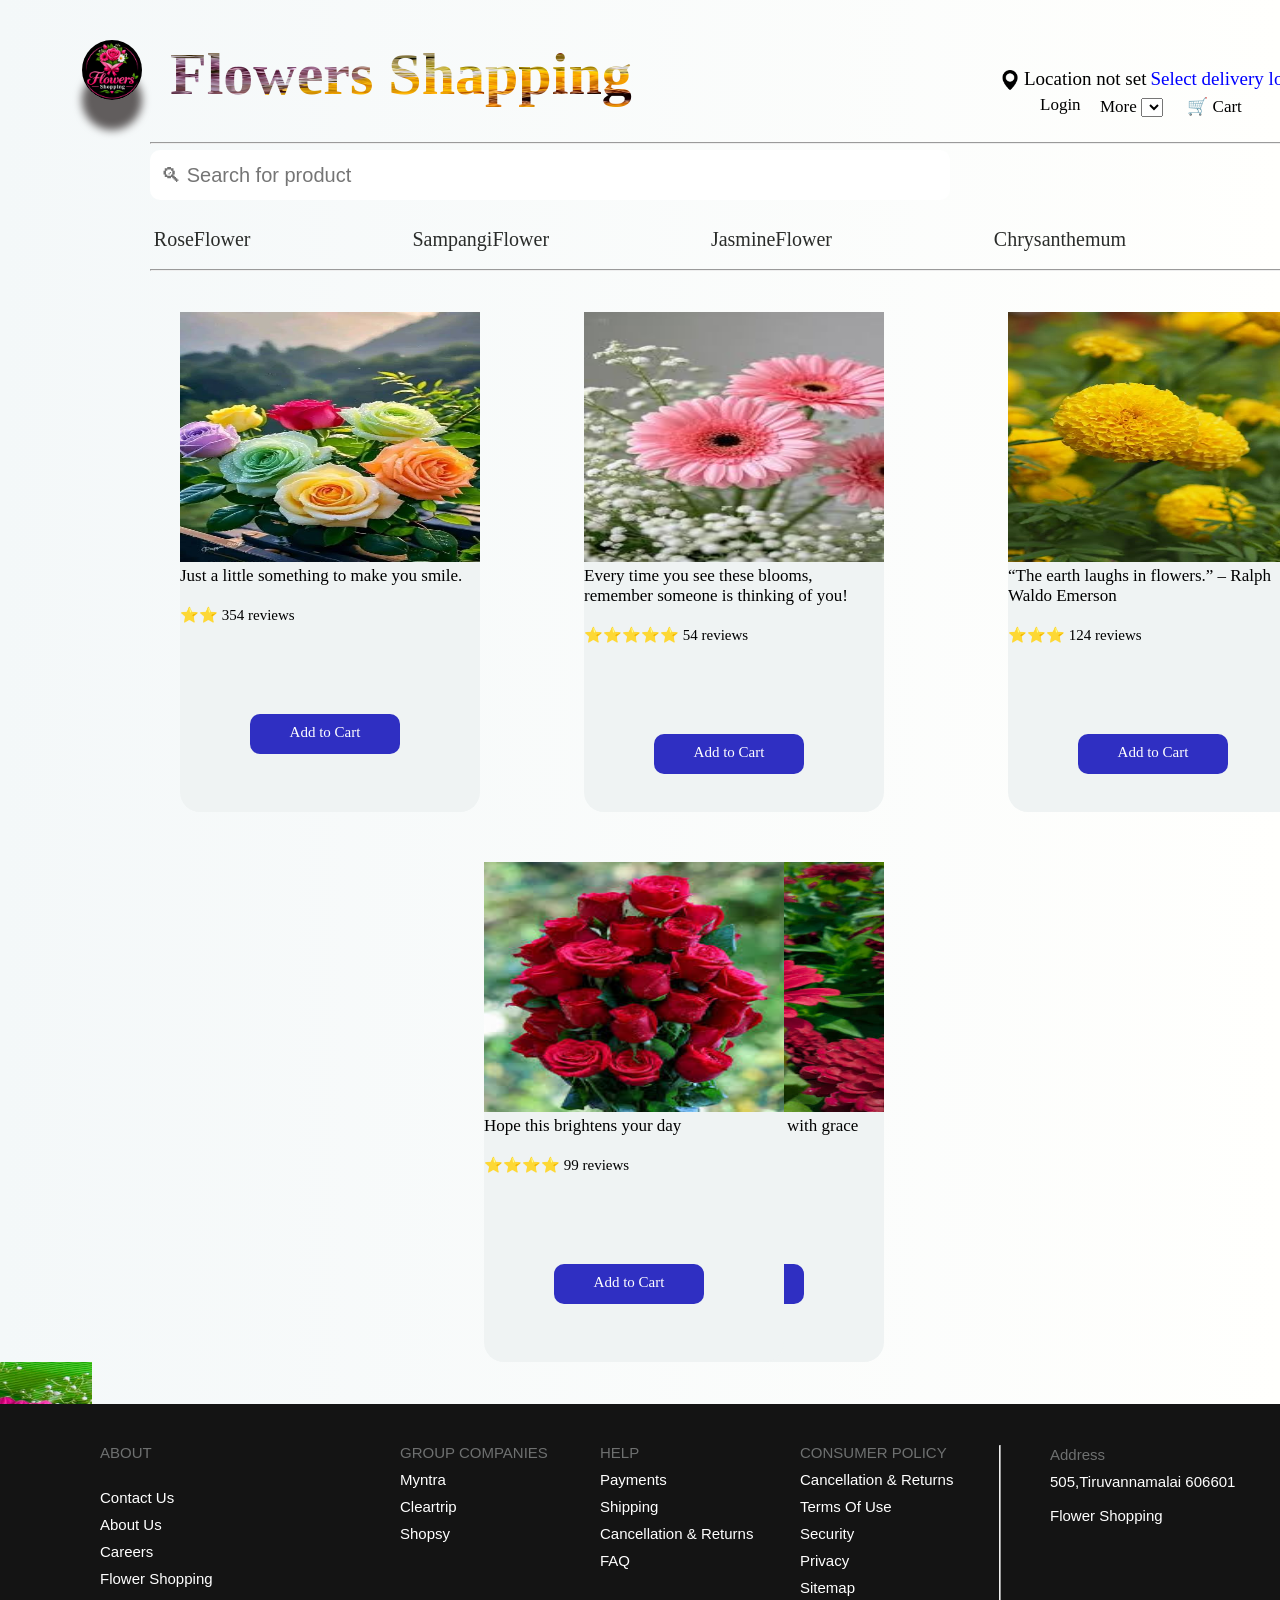
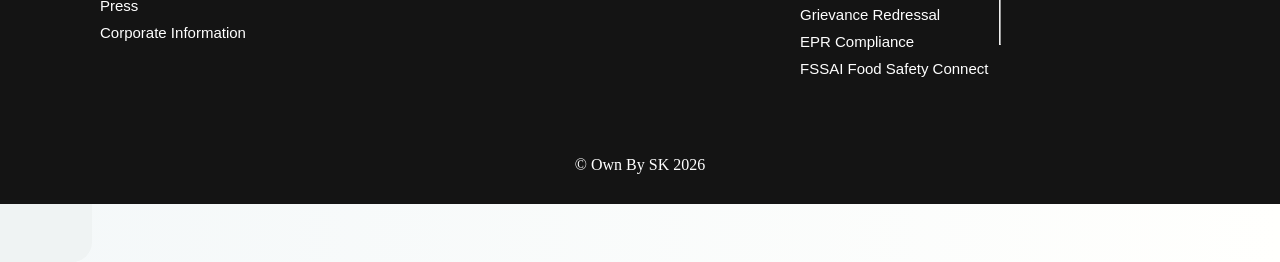
==== index.html @ e6ac88f8 "final commit" ====
<!DOCTYPE html>
<html lang="en">
<head>
    <meta charset="UTF-8">
    <meta name="viewport" content="width=device-width, initial-scale=1.0">
    <title>Flowers</title>
    <link rel="stylesheet" href="./style.css">
</head>
<body>

    <div id="parent">
        <div id="child1">
            <h1><img src="./img/logo.png" alt=""> Flowers Shapping</h1>
            <img src="./img/loc.png" alt="">
            <span>Location not set</span> <span> Select delivery location</span>
        </div>
        
        <div id="child2">
                <!-- <span>🌹</span>
                <span>☘</span>
                <span>💮</span>
                <span>🌼</span> -->
            <ul id="s">
                <a href="./rose.html"><li>RoseFlower</li></a>
                <a href="./sampangi.html"><li>SampangiFlower</li></a>
                <a href="./jase.html"><li>JasmineFlower</li></a>
                <a href="./mum.html"><li>Chrysanthemum</li></a>
            </ul>
            <hr>
        </div>
        <div id="child3">
            <input type="search" placeholder="  🔍︎ Search for product ">
            <a href="./login.html"><span>Login</span></a>
            <span>More
                <select name="" id="">
                    <!-- <option value=""></option> -->
                </select>
            </span>
            <span>🛒 Cart</span>
        </div>
        <div id="demo1" class="demo">
            <img src="./img/img1.jpg" alt="">
            <p>Just a little something to make you smile.</p>
            <p>⭐⭐ 354 reviews</p>
            <p>Add to Cart</p>
        </div>

        <div id="demo2" class="demo">
            <img src="./img/img2.jpg" alt="">
            <p>Every time you see these blooms, remember someone is thinking of you!</p>
            <p>⭐⭐⭐⭐⭐ 54 reviews</p>
            <p>Add to Cart</p>
        </div>
        <div id="demo3" class="demo">
            <img src="./img/img3.jpg" alt="">
            <p>“The earth laughs in flowers.” – Ralph Waldo Emerson</p>
            <p>⭐⭐⭐ 124 reviews</p>
            <p>Add to Cart</p>
        </div>
       
        <div id="demo4" class="demo">
             <img src="./img/img4.jpg" alt="">
             <p>Where life plants you, bloom with grace</p>
             <p>⭐⭐⭐⭐ 500 reviews</p>
             <p>Add to Cart</p>
        </div>
        <div id="demo5" class="demo">
             <img src="./img/img5.jpg" alt="">
             <p>Flowers are the music of the ground.</p>
             <p>⭐⭐⭐⭐⭐ 900 reviews</p>
             <p>Add to Cart</p>
        </div>
        <div id="demo6" class="demo">
            <img src="./img/img6.jpg" alt="">
            <p>Hope this brightens your day</p>
            <p>⭐⭐⭐⭐ 99 reviews</p>
            <p>Add to Cart</p>
        </div>
    </div>
    <hr>
        <div id="parent1">
            <ul>
                <li class="li">ABOUT</li>
                <br>
                <li>Contact Us</li>
                <li>About Us</li>
                <li>Careers</li>
                <li>Flower Shopping</li>
                <li>Press</li>
                <li>Corporate Information</li>
            </ul>
            <ul id="ul">
                <li class="li">GROUP COMPANIES</li>
                <li>Myntra</li>
                <li>Cleartrip</li>
                <li>Shopsy</li>
            </ul>
            <ul id="u">
                <li class="li">HELP</li>
                <li>Payments</li>
                <li>Shipping</li>
                <li>Cancellation & Returns</li>
                <li>FAQ</li>
            </ul>
            <ul id="u1">
                <li class="li">CONSUMER POLICY</li>
                <li>Cancellation & Returns</li>
                <li>Terms Of Use</li>
                <li>Security</li>
                <li>Privacy</li>
                <li>Sitemap</li>
                <li>Grievance Redressal</li>
                <li>EPR Compliance</li>
                <li>FSSAI Food Safety Connect</li>
                
            </ul>
            <hr>

            <ul id="u2">
                <li class="li">Address</li>
                <li >505,Tiruvannamalai 606601
                    <br><br>
                    Flower Shopping 
                </li>

                
            </ul>
            <footer>&copy; Own By SK 2026</footer>
            
   
    </div>
</body>
</html>
---- style.css ----
*{
    margin: 0;
    padding: 0;
    box-sizing: border-box;
}
body{
    background-image: linear-gradient(to right,#f4f8f9,#fffffd);
}
h1{
    font-size: 60px;
    margin-left: 100px;
    font-weight: 900;
    padding-top: 40px;
    position: absolute;
    left: 70px;
    background-color: antiquewhite;
    background-image: url(./img/img5.jpg);
    background-repeat: no-repeat;
    background-size:200% 100%;
    /* background-position: 300% 800%; */
    background-clip: text;
    color: transparent;
    animation: title 30s infinite;
    
    
}

@keyframes title{
    from{
        background-position: 100% 0;
    }
    to{
        background-position: 0% 0;
    }

}


#parent>#child1{
    height: 70px;
    width: 100%;
}



#parent>#child2>#s{
    position: relative;
    top: 150px;
   
    display: flex;
    justify-content: space-evenly;
    align-items: center;
   
    font-size: 20px;
    text-decoration: none;
    
    
}


#child2>#s>a{
    position: relative;
    /* bottom: 20px; */
    padding: 8px;
    color:rgb(42, 44, 42);
    font-size: 20px;
    list-style: none;
    text-decoration: none;
}

h1>img{
    height: 60px;
    width: 60px;
    border-radius: 50px;
    position: absolute;
    top: 40px;
    right: 490px;
    box-shadow: 0px 30px 8px rgb(97, 93, 93);
}
#parent1{
    position: relative;
    top: 250px;
    height: 400px;
    width: 100%;
    background-color: rgb(20, 20, 20);
}
#parent1>ul{
    color:white;
    margin-top: 40px;
    position: absolute;
    left: 100px;
    list-style: none;
}
#parent1>ul>li{
    margin-bottom: 10px;
    font-family: Arial, Helvetica, sans-serif;
    font-size: 15px;


}
#parent1>ul>li:hover{
    text-decoration: underline;
    cursor: pointer;
    font-family: Arial, Helvetica, sans-serif;
}
#parent1>ul>.li{
    color: rgb(110, 112, 112);

}
#parent1>#ul{
    color:white;
    margin-top: 40px;
    position: absolute;
    left: 400px;
    list-style: none;

}
#parent1>#ul>li{
    margin-bottom: 10px;
    font-family: Arial, Helvetica, sans-serif;
    font-size: 15px;
}
#parent1>#ul>.li{
    color: rgb(110, 112, 112);

}
#parent1>#ul>li:hover{
    text-decoration: underline;
    cursor: pointer;
    font-family: Arial, Helvetica, sans-serif;
}
#parent1>#u{
    color:white;
    margin-top: 40px;
    position: absolute;
    left: 600px;
    list-style: none;

}
#parent1>#u>li{
    margin-bottom: 10px;
    font-family: Arial, Helvetica, sans-serif;
    font-size: 15px;
}
#parent1>#u>.li{
    color: rgb(110, 112, 112);

}
#parent1>#u>li:hover{
    text-decoration: underline;
    cursor: pointer;
    font-family: Arial, Helvetica, sans-serif;
}
#parent1>#u1{
    color:white;
    margin-top: 40px;
    position: absolute;
    left: 800px;
    list-style: none;

}
#parent1>#u1>li{
    margin-bottom: 10px;
    font-family: Arial, Helvetica, sans-serif;
    font-size: 15px;
}
#parent1>#u1>.li{
    color: rgb(110, 112, 112);

}
#parent1>#u1>li:hover{
    text-decoration: underline;
    cursor: pointer;
    font-family: Arial, Helvetica, sans-serif;
}
#parent1>#u2{
    color:white;
    margin-top: 40px;
    position: absolute;
    left: 1050px;

    list-style: none;

}
#parent1>#u2>li{
    margin-bottom: 10px;
    font-family: Arial, Helvetica, sans-serif;
    font-size: 15px;
}
#parent1>#u2>.li{
    color: rgb(110, 112, 112);

}
#parent1>#u2>li:hover{
    text-decoration: underline;
    cursor: pointer;
    font-family: Arial, Helvetica, sans-serif;
}
#parent1>hr{
    width: 200px;
    color: rgba(221, 216, 216, 0.986);
    position: relative;
    top: 140px;
    left: 900px;
    transform: rotate(90deg);
}
#parent>#child3>input{
    height: 50px;
    width: 800px;
    position: absolute;
    left: 150px;
    top: 150px;
    font-size: 20px;
    border-radius: 10px;
    border: none;
    outline: none;
}
#parent>#child1>span{
    position: relative;
    left: 1000px;
    top: 65px;
    font-size: 19px;
}

#parent>#child1>span+span{
    color: blue;
    
}
#parent>#child1>img{
    height: 20px;
    width: 20px;
    position: relative;
    left: 1000px;
    top: 70px;

}
hr{
    width: 1170px;
    position: relative;
    bottom: 1010px;
    left: 150px;
}
#parent>#child3>span{
    position: relative;
    bottom: 15px;
    font-size: 17px;
    left: 1100px;
}
#parent>#child3>a{
    position: absolute;
    top: 95px;
    left: 1040px;
    font-size: 17px;
    color: black;
    text-decoration: none;
}
#parent>#child3>span:hover{
    cursor: pointer;
}
#parent>#child3>span+span{
    margin-left: 20px;
}
#parent>#child2>span{
   position: relative;
   top: 150px;
   left: 220px;
   font-size: 50px;
}
#parent>#child2>span+span{
   position: relative;
   top: 150px;
   left: 480px;
   font-size: 50px;
}
#parent>#child2>span+span+span{
   position: relative;
   top: 150px;
   left: 760px;
   font-size: 50px;
}
#parent>#child2>span+span+span+span{
   position: relative;
   top: 150px;
   left: 1030px;
   font-size: 50px;
}
#parent>#chi1>img{
    height: 300px;
    width: 300px;
    position: relative;
    border-radius: 20px;
    top: 200px;
    left: 100px;
}
#parent>#child2>hr{
    position: absolute;
    top: 320px;
    left: 150px;
}

footer{
    color: white;
    position: relative;
    top: 350px;
    text-align: center;
}
.demo{
    position: relative;
    top: 160px;
    left: 70px;
    height: 500px;
    width: 300px;
    background-color: rgb(239, 243, 243);
    display: inline-block;
    border-radius: 20px;
}
.demo>img{
    height: 250px;
    width: 300px;
    
}
#parent>.demo>img:hover{
    transform: scale(0.9,0.9);
    border-radius: 20px;
}
#parent>#demo1{
    position: relative;
    left: 180px;

}
#parent>#demo2{
    position: relative;
    top: 180px;
    left: 280px;

}
#parent>#demo3{
    position: relative;
    top: 180px;
    left: 400px;

    

}
#parent>#demo4{
    position: relative;
    top: 710px;
    left: -328px;
    
    

}
#parent>#demo5{
    position: relative;
    top: 710px;
    left: -208px;
    

}
#parent>#demo6{
    position: relative;
    top: 210px;
    left: 180px;

}
#parent>.demo>p+p+p{
    text-align: center;
    padding: 10px;
    height: 40px;
    width: 150px;
    position: relative;
    left: 70px;
    top: 70px;
    border-radius: 10px;
    background-color: rgb(47, 47, 194);
    color: white;
}
#parent>.demo>p{
    font-size: 17px;
}
#parent>.demo>p+p{
    font-size: 15px;
    margin-top: 20px;
}
#parent>#child2>hr{
    position: relative;
    top: 160px;
}
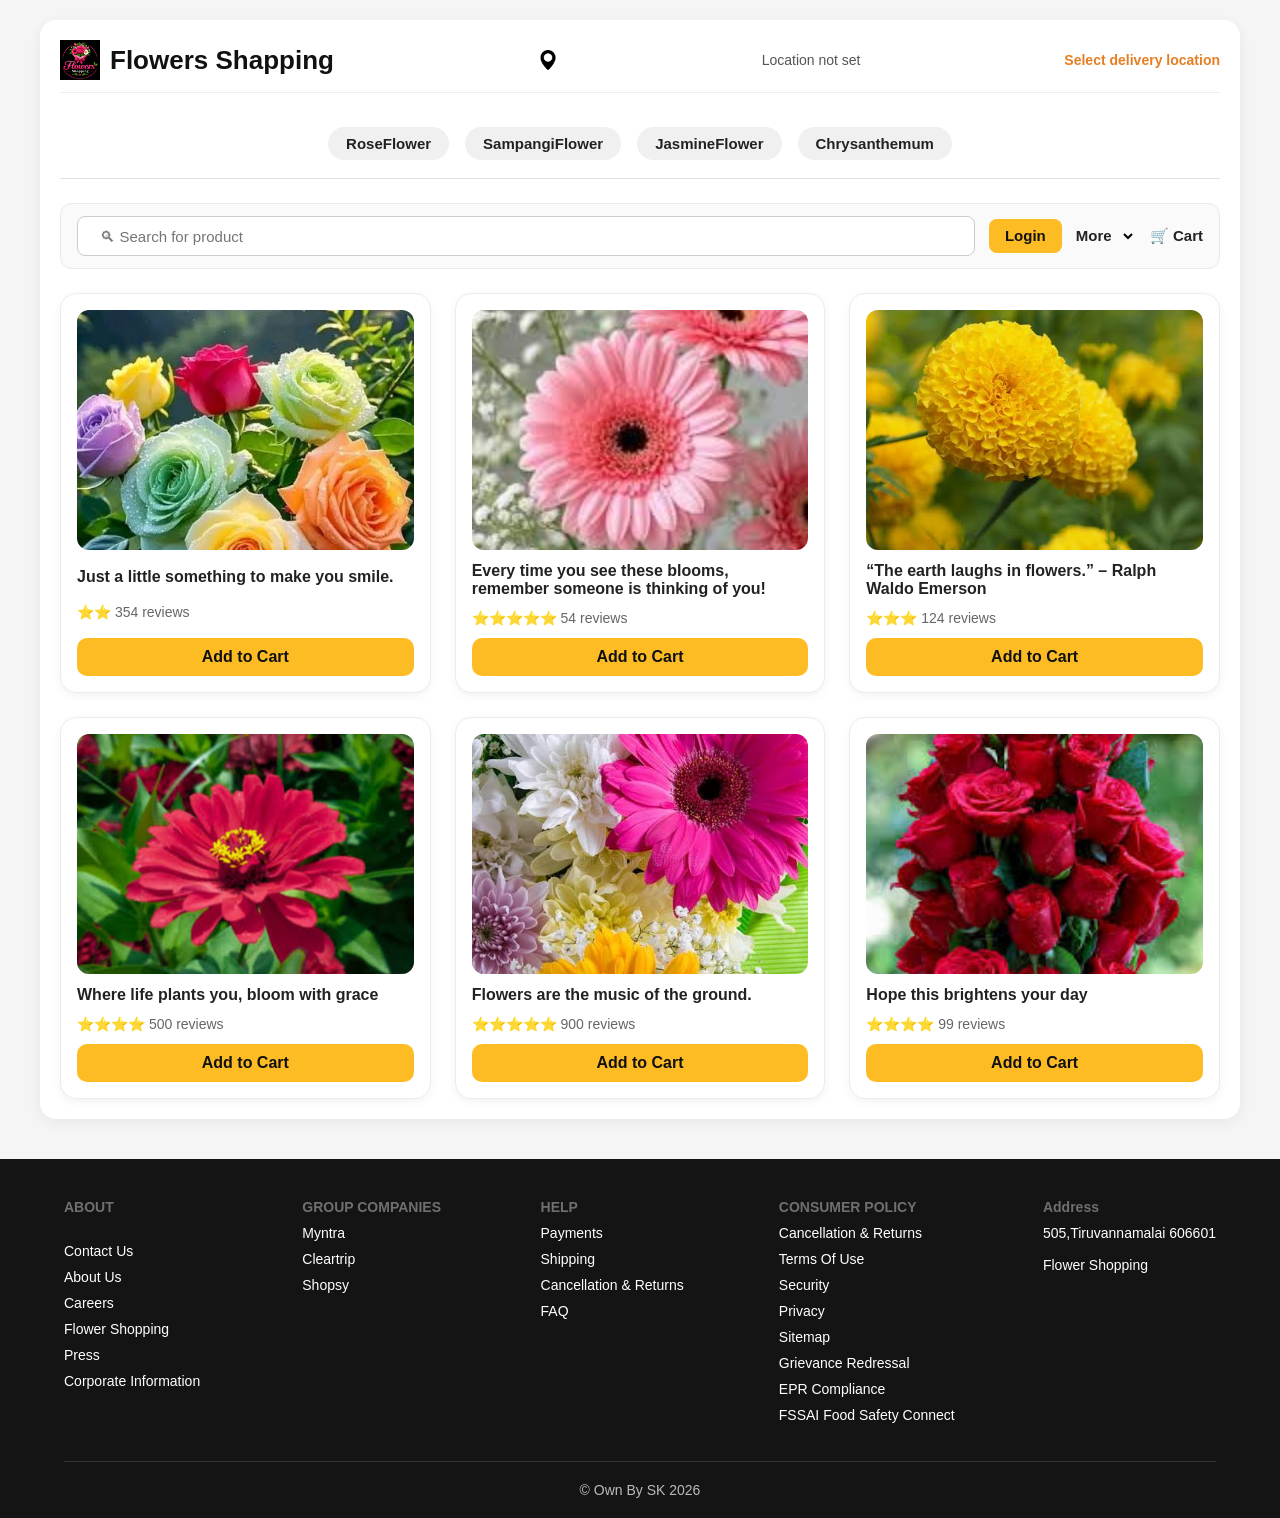
==== commit 53c2fa47: "Fix HTML formatting and ensure proper structure" ====
--- a/index.html
+++ b/index.html
@@ -129,5 +129,6 @@
             
    
     </div>
+    <script src="./web.js"></script>
 </body>
-</html>+</html>
--- a/style.css
+++ b/style.css
@@ -1,388 +1,293 @@
-*{
+* {
     margin: 0;
     padding: 0;
     box-sizing: border-box;
-}
-body{
-    background-image: linear-gradient(to right,#f4f8f9,#fffffd);
-}
-h1{
-    font-size: 60px;
-    margin-left: 100px;
-    font-weight: 900;
-    padding-top: 40px;
-    position: absolute;
-    left: 70px;
-    background-color: antiquewhite;
-    background-image: url(./img/img5.jpg);
-    background-repeat: no-repeat;
-    background-size:200% 100%;
-    /* background-position: 300% 800%; */
-    background-clip: text;
-    color: transparent;
-    animation: title 30s infinite;
-    
-    
-}
-
-@keyframes title{
-    from{
-        background-position: 100% 0;
-    }
-    to{
-        background-position: 0% 0;
-    }
-
-}
-
-
-#parent>#child1{
-    height: 70px;
+    font-family: 'Segoe UI', Tahoma, Geneva, Verdana, sans-serif;
+}
+
+body {
+    background-color: #f5f5f5;
+    color: #222;
+}
+
+/* ================= MAIN CONTAINER (DESKTOP DEFAULT) ================= */
+#parent {
+    max-width: 1200px;
+    width: 95%;
+    margin: 20px auto;
+    padding: 20px;
+    background-color: #ffffff;
+    border-radius: 16px;
+    box-shadow: 0 4px 15px rgba(0, 0, 0, 0.06);
+    display: grid;
+    grid-template-columns: repeat(3, 1fr); /* 3 cards per row on Desktop */
+    gap: 24px;
+}
+
+/* ================= TOP HEADER (#child1) ================= */
+#child1 {
+    grid-column: 1 / -1;
+    display: flex;
+    flex-wrap: wrap;
+    align-items: center;
+    justify-content: space-between;
+    gap: 12px;
+    padding-bottom: 12px;
+    border-bottom: 1px solid #eee;
+}
+
+#child1 h1 {
+    display: flex;
+    align-items: center;
+    gap: 10px;
+    font-size: 26px;
+    color: #111;
+}
+
+#child1 h1 img {
+    height: 40px;
+    width: 40px;
+    object-fit: contain;
+}
+
+#child1 img[src*="loc"] {
+    height: 20px;
+    width: 20px;
+    vertical-align: middle;
+}
+
+#child1 span {
+    font-size: 14px;
+    color: #555;
+}
+
+#child1 span:last-child {
+    color: #e67e22;
+    font-weight: 600;
+    cursor: pointer;
+}
+
+/* ================= NAVIGATION MENU (#child2) ================= */
+#child2 {
+    grid-column: 1 / -1;
+}
+
+#child2 #s {
+    display: flex;
+    flex-wrap: wrap;
+    justify-content: center;
+    gap: 16px;
+    list-style: none;
+    padding: 10px 0 18px;
+}
+
+#child2 #s a {
+    text-decoration: none;
+    color: #222;
+    font-weight: 600;
+    font-size: 15px;
+    padding: 8px 18px;
+    border-radius: 20px;
+    background-color: #f0f0f0;
+    transition: all 0.2s ease;
+}
+
+#child2 #s a:hover {
+    background-color: #fdbc23;
+    color: #000;
+}
+
+#child2 hr {
+    border: none;
+    border-top: 1px solid #e0e0e0;
+}
+
+/* ================= SEARCH & USER BAR (#child3) ================= */
+#child3 {
+    grid-column: 1 / -1;
+    display: flex;
+    flex-wrap: wrap;
+    align-items: center;
+    justify-content: space-between;
+    gap: 14px;
+    background-color: #fafafa;
+    padding: 12px 16px;
+    border-radius: 12px;
+    border: 1px solid #eaeaea;
+}
+
+#child3 input[type="search"] {
+    flex: 1 1 260px;
+    height: 40px;
+    padding: 0 14px;
+    font-size: 15px;
+    border: 1px solid #ccc;
+    border-radius: 8px;
+    outline: none;
+}
+
+#child3 a {
+    text-decoration: none;
+    color: #111;
+    font-weight: 600;
+    padding: 8px 16px;
+    background-color: #fdbc23;
+    border-radius: 8px;
+}
+
+#child3 span {
+    font-weight: 600;
+    font-size: 15px;
+    cursor: pointer;
+}
+
+#child3 select {
+    border: none;
+    background: transparent;
+    outline: none;
+    cursor: pointer;
+}
+
+/* ================= PRODUCT CARDS (.demo) ================= */
+.demo {
+    background-color: #fff;
+    border: 1px solid #ececec;
+    border-radius: 16px;
+    padding: 16px;
+    display: flex;
+    flex-direction: column;
+    justify-content: space-between;
+    gap: 12px;
+    box-shadow: 0 3px 10px rgba(0, 0, 0, 0.05);
+    transition: transform 0.2s ease;
+}
+
+.demo:hover {
+    transform: translateY(-4px);
+}
+
+.demo img {
     width: 100%;
-}
-
-
-
-#parent>#child2>#s{
-    position: relative;
-    top: 150px;
-   
-    display: flex;
-    justify-content: space-evenly;
-    align-items: center;
-   
-    font-size: 20px;
-    text-decoration: none;
-    
-    
-}
-
-
-#child2>#s>a{
-    position: relative;
-    /* bottom: 20px; */
-    padding: 8px;
-    color:rgb(42, 44, 42);
-    font-size: 20px;
-    list-style: none;
-    text-decoration: none;
-}
-
-h1>img{
-    height: 60px;
-    width: 60px;
-    border-radius: 50px;
-    position: absolute;
-    top: 40px;
-    right: 490px;
-    box-shadow: 0px 30px 8px rgb(97, 93, 93);
-}
-#parent1{
-    position: relative;
-    top: 250px;
-    height: 400px;
+    height: 240px;
+    object-fit: cover;
+    border-radius: 12px;
+}
+
+.demo p:nth-child(2) {
+    font-size: 16px;
+    font-weight: 600;
+    color: #222;
+}
+
+.demo p:nth-child(3) {
+    font-size: 14px;
+    color: #666;
+}
+
+/* "Add to Cart" button styling */
+.demo p:nth-child(4) {
+    background-color: #fdbc23;
+    color: #111;
+    text-align: center;
+    padding: 10px;
+    border-radius: 10px;
+    font-weight: 600;
+    cursor: pointer;
+    transition: background 0.2s ease;
+}
+
+.demo p:nth-child(4):hover {
+    background-color: #e5a510;
+}
+
+body > hr {
+    display: none;
+}
+
+/* ================= FOOTER (#parent1) ================= */
+#parent1 {
+    margin-top: 40px;
     width: 100%;
     background-color: rgb(20, 20, 20);
-}
-#parent1>ul{
-    color:white;
-    margin-top: 40px;
-    position: absolute;
-    left: 100px;
+    color: white;
+    padding: 40px 5% 20px;
+    display: flex;
+    flex-wrap: wrap;
+    justify-content: space-between;
+    gap: 28px;
+}
+
+#parent1 ul {
     list-style: none;
-}
-#parent1>ul>li{
+    min-width: 150px;
+}
+
+#parent1 ul li {
     margin-bottom: 10px;
     font-family: Arial, Helvetica, sans-serif;
-    font-size: 15px;
-
-
-}
-#parent1>ul>li:hover{
+    font-size: 14px;
+}
+
+#parent1 ul .li {
+    color: rgb(110, 112, 112);
+    font-weight: bold;
+}
+
+#parent1 ul li:not(.li):hover {
     text-decoration: underline;
     cursor: pointer;
-    font-family: Arial, Helvetica, sans-serif;
-}
-#parent1>ul>.li{
-    color: rgb(110, 112, 112);
-
-}
-#parent1>#ul{
-    color:white;
-    margin-top: 40px;
-    position: absolute;
-    left: 400px;
-    list-style: none;
-
-}
-#parent1>#ul>li{
-    margin-bottom: 10px;
-    font-family: Arial, Helvetica, sans-serif;
-    font-size: 15px;
-}
-#parent1>#ul>.li{
-    color: rgb(110, 112, 112);
-
-}
-#parent1>#ul>li:hover{
-    text-decoration: underline;
-    cursor: pointer;
-    font-family: Arial, Helvetica, sans-serif;
-}
-#parent1>#u{
-    color:white;
-    margin-top: 40px;
-    position: absolute;
-    left: 600px;
-    list-style: none;
-
-}
-#parent1>#u>li{
-    margin-bottom: 10px;
-    font-family: Arial, Helvetica, sans-serif;
-    font-size: 15px;
-}
-#parent1>#u>.li{
-    color: rgb(110, 112, 112);
-
-}
-#parent1>#u>li:hover{
-    text-decoration: underline;
-    cursor: pointer;
-    font-family: Arial, Helvetica, sans-serif;
-}
-#parent1>#u1{
-    color:white;
-    margin-top: 40px;
-    position: absolute;
-    left: 800px;
-    list-style: none;
-
-}
-#parent1>#u1>li{
-    margin-bottom: 10px;
-    font-family: Arial, Helvetica, sans-serif;
-    font-size: 15px;
-}
-#parent1>#u1>.li{
-    color: rgb(110, 112, 112);
-
-}
-#parent1>#u1>li:hover{
-    text-decoration: underline;
-    cursor: pointer;
-    font-family: Arial, Helvetica, sans-serif;
-}
-#parent1>#u2{
-    color:white;
-    margin-top: 40px;
-    position: absolute;
-    left: 1050px;
-
-    list-style: none;
-
-}
-#parent1>#u2>li{
-    margin-bottom: 10px;
-    font-family: Arial, Helvetica, sans-serif;
-    font-size: 15px;
-}
-#parent1>#u2>.li{
-    color: rgb(110, 112, 112);
-
-}
-#parent1>#u2>li:hover{
-    text-decoration: underline;
-    cursor: pointer;
-    font-family: Arial, Helvetica, sans-serif;
-}
-#parent1>hr{
-    width: 200px;
-    color: rgba(221, 216, 216, 0.986);
-    position: relative;
-    top: 140px;
-    left: 900px;
-    transform: rotate(90deg);
-}
-#parent>#child3>input{
-    height: 50px;
-    width: 800px;
-    position: absolute;
-    left: 150px;
-    top: 150px;
-    font-size: 20px;
-    border-radius: 10px;
-    border: none;
-    outline: none;
-}
-#parent>#child1>span{
-    position: relative;
-    left: 1000px;
-    top: 65px;
-    font-size: 19px;
-}
-
-#parent>#child1>span+span{
-    color: blue;
-    
-}
-#parent>#child1>img{
-    height: 20px;
-    width: 20px;
-    position: relative;
-    left: 1000px;
-    top: 70px;
-
-}
-hr{
-    width: 1170px;
-    position: relative;
-    bottom: 1010px;
-    left: 150px;
-}
-#parent>#child3>span{
-    position: relative;
-    bottom: 15px;
-    font-size: 17px;
-    left: 1100px;
-}
-#parent>#child3>a{
-    position: absolute;
-    top: 95px;
-    left: 1040px;
-    font-size: 17px;
-    color: black;
-    text-decoration: none;
-}
-#parent>#child3>span:hover{
-    cursor: pointer;
-}
-#parent>#child3>span+span{
-    margin-left: 20px;
-}
-#parent>#child2>span{
-   position: relative;
-   top: 150px;
-   left: 220px;
-   font-size: 50px;
-}
-#parent>#child2>span+span{
-   position: relative;
-   top: 150px;
-   left: 480px;
-   font-size: 50px;
-}
-#parent>#child2>span+span+span{
-   position: relative;
-   top: 150px;
-   left: 760px;
-   font-size: 50px;
-}
-#parent>#child2>span+span+span+span{
-   position: relative;
-   top: 150px;
-   left: 1030px;
-   font-size: 50px;
-}
-#parent>#chi1>img{
-    height: 300px;
-    width: 300px;
-    position: relative;
-    border-radius: 20px;
-    top: 200px;
-    left: 100px;
-}
-#parent>#child2>hr{
-    position: absolute;
-    top: 320px;
-    left: 150px;
-}
-
-footer{
-    color: white;
-    position: relative;
-    top: 350px;
+}
+
+#parent1 > hr {
+    display: none;
+}
+
+footer {
+    width: 100%;
+    color: #bbb;
     text-align: center;
-}
-.demo{
-    position: relative;
-    top: 160px;
-    left: 70px;
-    height: 500px;
-    width: 300px;
-    background-color: rgb(239, 243, 243);
-    display: inline-block;
-    border-radius: 20px;
-}
-.demo>img{
-    height: 250px;
-    width: 300px;
-    
-}
-#parent>.demo>img:hover{
-    transform: scale(0.9,0.9);
-    border-radius: 20px;
-}
-#parent>#demo1{
-    position: relative;
-    left: 180px;
-
-}
-#parent>#demo2{
-    position: relative;
-    top: 180px;
-    left: 280px;
-
-}
-#parent>#demo3{
-    position: relative;
-    top: 180px;
-    left: 400px;
-
-    
-
-}
-#parent>#demo4{
-    position: relative;
-    top: 710px;
-    left: -328px;
-    
-    
-
-}
-#parent>#demo5{
-    position: relative;
-    top: 710px;
-    left: -208px;
-    
-
-}
-#parent>#demo6{
-    position: relative;
-    top: 210px;
-    left: 180px;
-
-}
-#parent>.demo>p+p+p{
-    text-align: center;
-    padding: 10px;
-    height: 40px;
-    width: 150px;
-    position: relative;
-    left: 70px;
-    top: 70px;
-    border-radius: 10px;
-    background-color: rgb(47, 47, 194);
-    color: white;
-}
-#parent>.demo>p{
-    font-size: 17px;
-}
-#parent>.demo>p+p{
-    font-size: 15px;
-    margin-top: 20px;
-}
-#parent>#child2>hr{
-    position: relative;
-    top: 160px;
+    padding-top: 20px;
+    border-top: 1px solid #333;
+    font-size: 14px;
+}
+
+/* ================= TABLET VIEW (601px - 1024px) ================= */
+@media (max-width: 1024px) {
+    #parent {
+        grid-template-columns: repeat(2, 1fr); /* 2 cards per row on Tablet */
+    }
+}
+
+/* ================= MOBILE VIEW (600px and below) ================= */
+@media (max-width: 600px) {
+    #parent {
+        grid-template-columns: 1fr; /* 1 card per row on Mobile */
+        padding: 14px;
+    }
+
+    #child1 {
+        flex-direction: column;
+        align-items: flex-start;
+    }
+
+    #child1 h1 {
+        font-size: 22px;
+    }
+
+    #child2 #s {
+        gap: 8px;
+    }
+
+    #child2 #s a {
+        font-size: 13px;
+        padding: 6px 12px;
+    }
+
+    #child3 {
+        justify-content: flex-start;
+    }
+
+    #parent1 ul {
+        width: 100%;
+    }
 }
